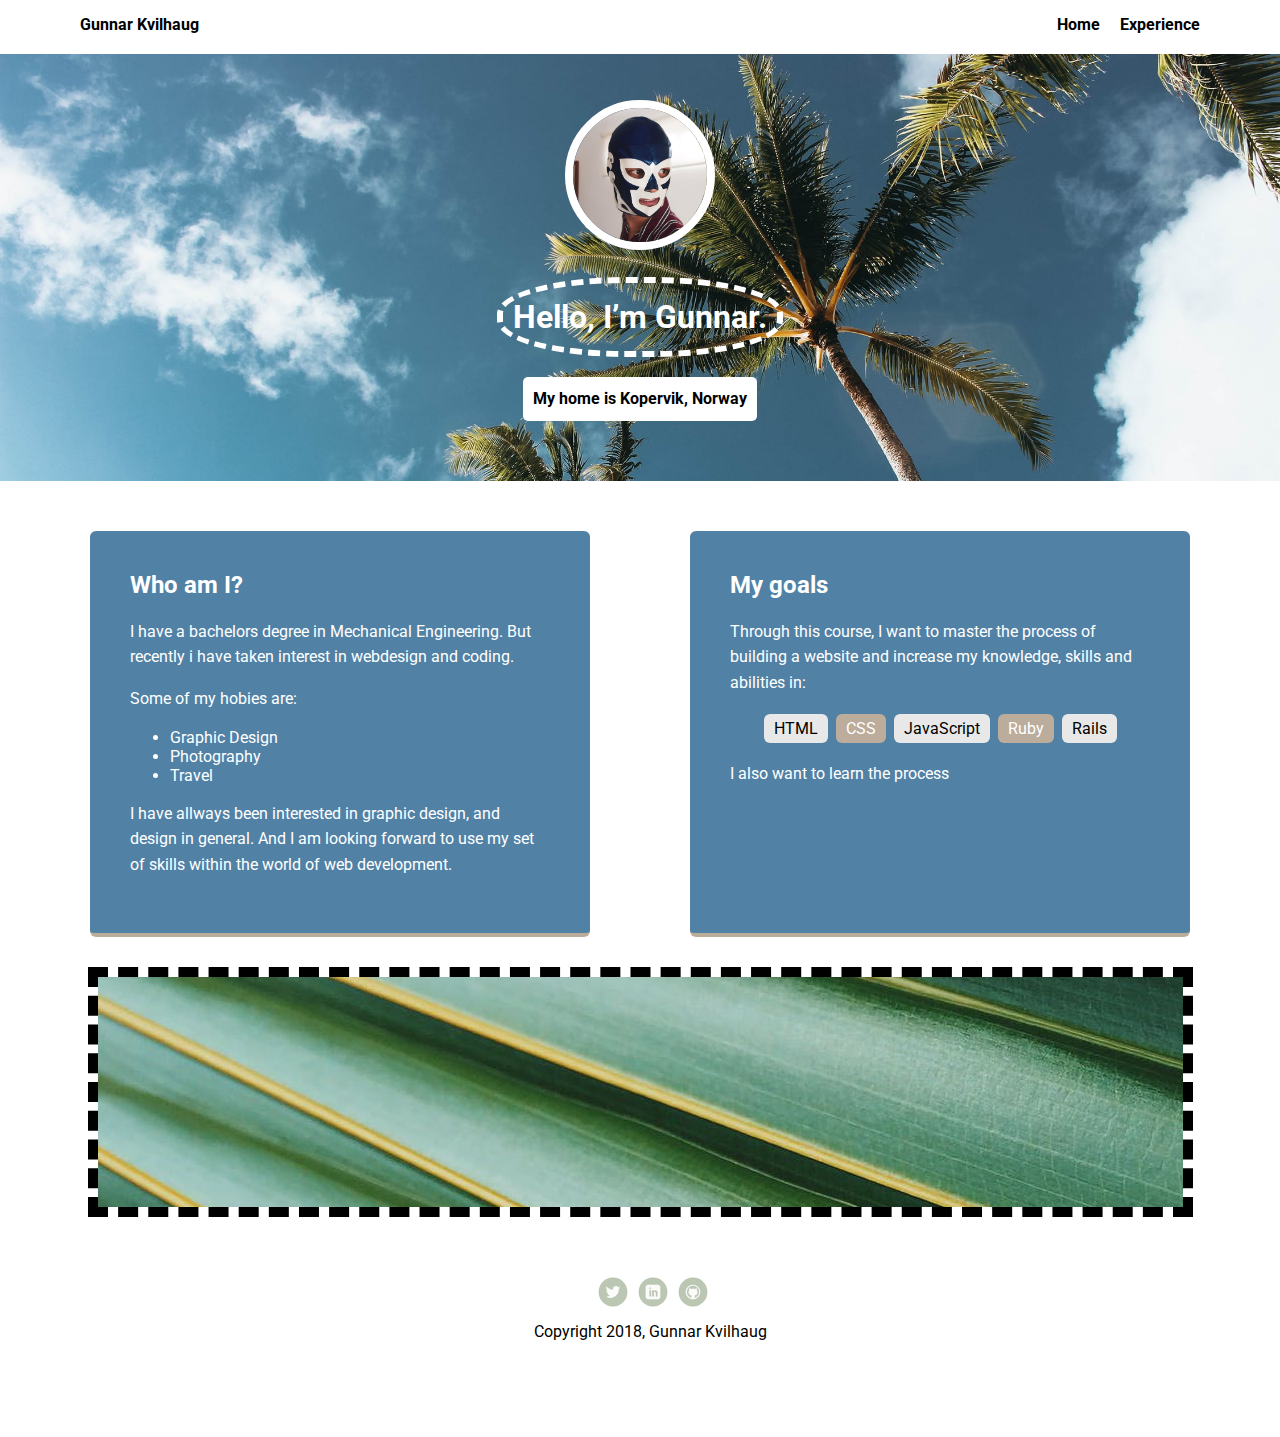
==== index.html @ 3a0937c3 "Initial commit" ====
<!doctype html>
<html lang="en">
<head>
  <meta charset="utf-8">
  <title>Gunnar Kvilhaug's Profile</title>
  <meta name="viewport" content="width=device-width, initial-scale=1.0">
  <link rel="stylesheet" href="styles.css">
  <link href="https://fonts.googleapis.com/css?family=Muli%7CRoboto:400,300,500,700,900" rel="stylesheet"></head>
  <body>

    <div class="main-nav">
        <ul class="nav">
          <li class="name">Gunnar Kvilhaug</li>
          <li><a href="index.html">Home</a></li>
          <li><a href="#">Experience</a></li>
        </ul>
    </div>

    <header>
      <img src="images/gk2.png" alt="Picture of Gunnar" class="profile-image">
      <h1 class="tag name"><div class="namn">Hello, I’m Gunnar.</div></h1>
      <p class="tag location"><b>My home is Kopervik, Norway</b></p>
    </header>

    <main class="flex">
      <div class="card">
        <h2>Who am I?</h2>
        <p>I have a bachelors degree in Mechanical Engineering. But recently i have taken interest in webdesign and coding.</p> 
        <p>Some of my hobies are:</p>
        <ul class="liste">
          <li>Graphic Design</li>
          <li>Photography</li>
          <li>Travel</li>
      </ul>
        <p>I have allways been interested in graphic design, and design in general. And I am looking forward to use my set of skills within the world of web development.</p>
      </div> 

      <div class="card">
        <h2>My goals</h2>
        <p>Through this course, I want to master the process of building a website and increase my knowledge, skills and abilities in:</p>
        <ul class="skills">
          <li>HTML</li>
          <li>CSS</li>
          <li>JavaScript</li>
          <li>Ruby</li>
          <li>Rails</li>
        </ul>
        <p>I also want to learn the process </p>
      </div> 
    </main>
    
    <div class="picture">
        <img src="images/blad.jpeg" alt="Closeup picture of palm">
      </div>

    <footer>
      <ul>
        <li><a href="https://twitter.com/gkvilhaug" class="social twitter">Twitter</a></li>
        <li><a href="https://no.linkedin.com/in/gunnarkvilhaug" class="social linkedin">LinkedIn</a></li>
        <li><a href="https://github.com/gunnarkvilhaug" class="social github">Github</a></li>
      </ul>
      <p class="copyright">Copyright 2018, Gunnar Kvilhaug</p>
    </footer>
  </body>
  </html>
---- styles.css ----
/* Global Layout Set-up */
* { 
  box-sizing: border-box;
}
  
body {
  margin: 0;
  padding: 0;
  text-align: center;
  font-family: 'Roboto', sans-serif;
  color: #222;
  background: white;
}
/* Link Styles */

a {
  text-decoration: none;
  color: black;
}
a:hover {
  color: #ccc;
}

p {color: white;
}

/* Section Styles */

.liste {
color: white;
}

h2 {
  color: #FFF;
}

.main-nav {
  width: 100%;
  background: white;
  min-height: 30px;
  padding: 10px;
  position: fixed;
  text-align: center;
}
.nav {
  display: flex;
  justify-content: space-around;
  font-weight: 700;
  list-style-type: none;
  margin: 0 auto;
  padding: 0;
}

.nav .name {
    display: block;
    margin-right: auto;
    color: black;
}
.nav li {
  padding: 5px 10px 10px 10px;
}
.nav a {
  transition: all .5s;
}
.nav a:hover {
  color: #5A7543;
}

.namn {
border: 6px dashed white;
border-radius: 45%;
padding: 10px;
background: 5182A6;
}

header {
  text-align: center;
  background: url('images/sjo.jpeg') no-repeat top center ;
  background-size: cover;
  overflow: hidden;
  padding-top: 50px;
  padding-bottom: 50px;
}
header {
  line-height: 1.5;
}
header .profile-image {
  margin-top: 50px;
  width: 150px;
  height: 150px;
  border-radius: 50%;
  border: 8px solid white;
  transition: all .5s;
}
header .profile-image:hover {
  transform: scale(1.4) rotate(-13deg);
}
.tag {
 
  color: white;
  padding: 10px;
  border-radius: 5px;
  display: table;
  margin: 10px auto;
} 
.location {
  background-color: white;
  color: black;
}
.card {
  margin: 30px;
  padding: 20px 40px 40px;
  max-width: 500px;
  text-align: left;
  background: #5182A6;
  border-bottom: 4px solid #BCAC9C;
  border-radius: 6px;
  transition: all .5s;

}
.card:hover {
  border-color: #5A7543;
}

ul.skills {
  padding: 0;
  text-align: center;
}

.skills li {
  border-radius: 6px;
  display: inline-block;
  background: #BCAC9C;
  color: white;
  padding: 5px 10px;
  margin: 2px;
}

.skills li:nth-child(odd) {
  background: #E8E8E8;
  color: black;
}

.picture {
  border: black 10px dashed;
  height: 250px;
  overflow: hidden;
  width: 1105px;
  margin: auto;
}

footer {
  width: 100%;
  min-height: 30px;
  padding: 20px 0 40px 20px;
}

footer .copyright {
  top: -8px;
  font-size: .75em;
  color: black;
}

footer ul {
  list-style-type: none;
  margin: 0;
  padding: 0;
}

footer ul li {
  display: inline-block;
}

a.social {
  display: inline-block;
  text-indent: -9999px;
  margin-left: 5px;
  width: 30px;
  height: 30px;
  background-size: 30px 30px;
  opacity: .4;
  transition: all .5s;
}
a.twitter {
  background-image: url(images/twitter.svg);
}
a.linkedin {
  background-image: url(images/linkedin.svg);
}
a.github {
  background-image: url(images/github.svg);
}
a.social:hover {
  opacity: 1;
}
.clearfix {
  clear: both;
}

/* Styles for larger screens */
@media screen and (min-width: 720px) {
  
  .flex {
      display: -ms-flexbox;      /* TWEENER - IE 10 */
      display: flex; 
      max-width: 1200px;
      -ms-flex-pack: distribute;
      justify-content: space-around;
      margin: 0 auto;
  }

  header {
    min-height: 470px;
  }

  .nav {
    max-width: 1200px;
    padding: 0 30px;
  }


  main {
    padding-top: 20px;
  }

  main p {
    line-height: 1.6em;
  }

  footer {
    font-size: 1.3em;
    max-width: 1200px;
    margin: 40px auto;
  }

}
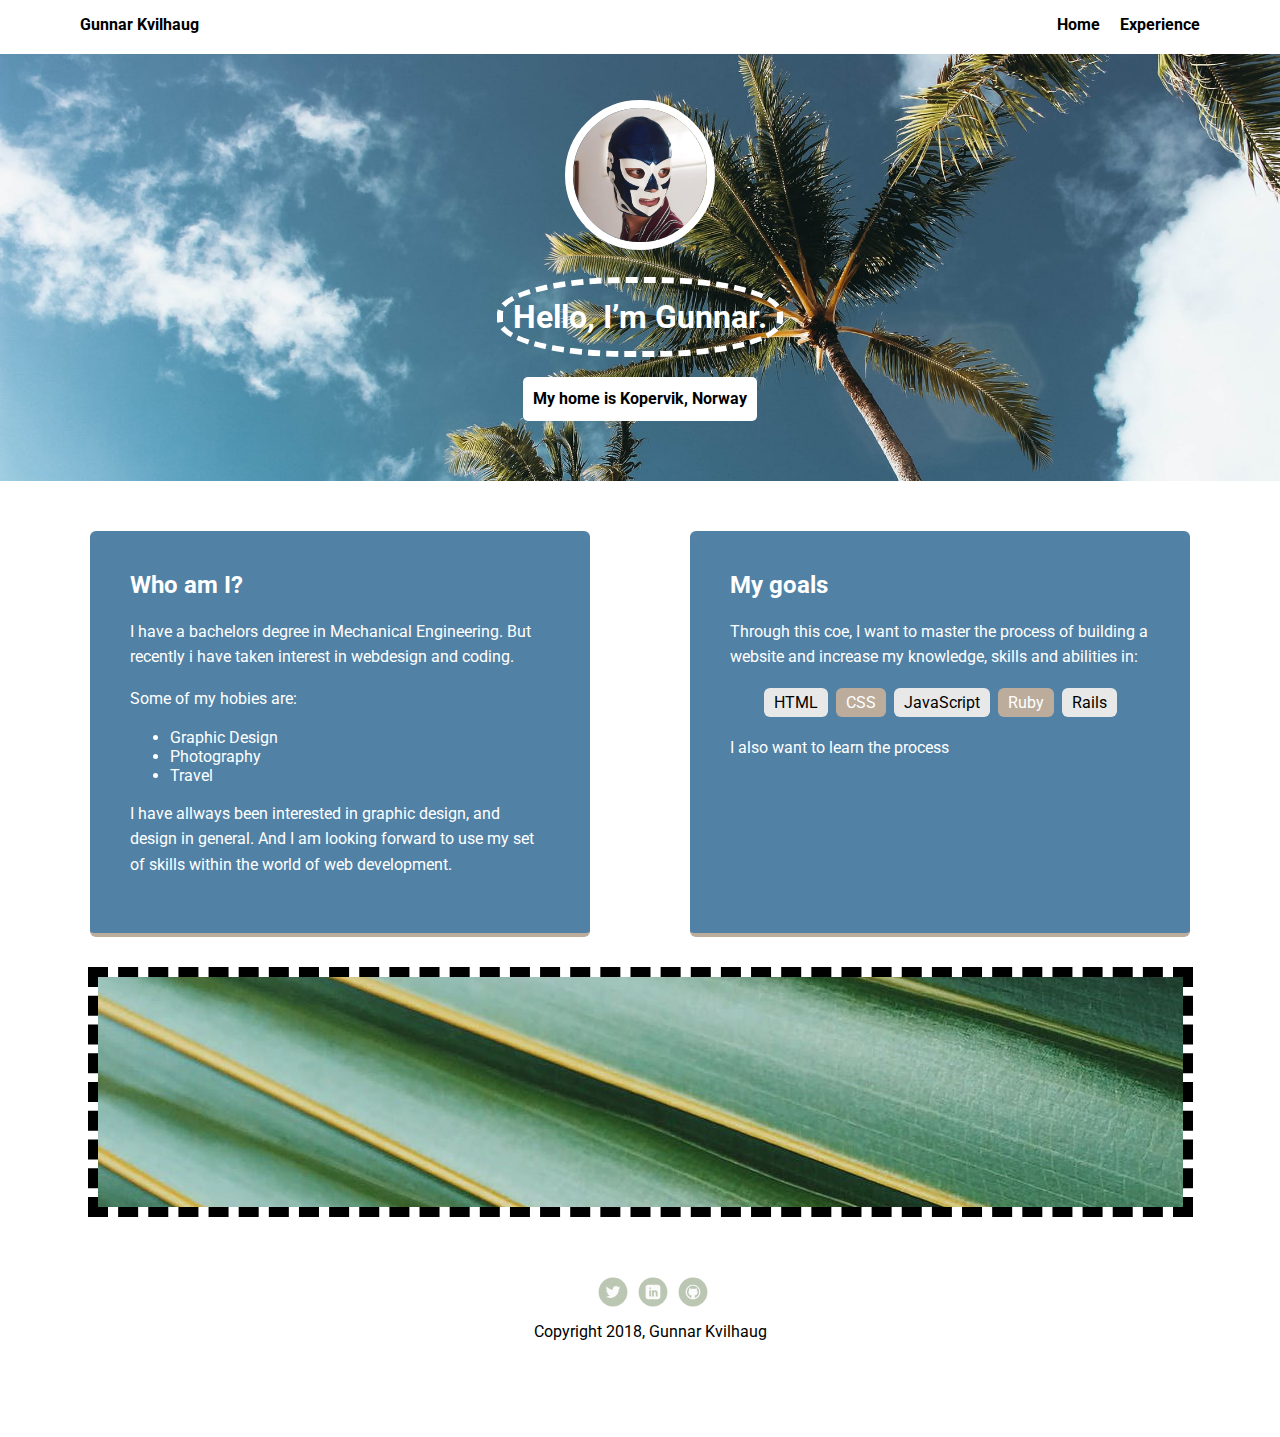
==== commit 5c7d56be: "Update index.html" ====
--- a/index.html
+++ b/index.html
@@ -37,7 +37,7 @@
 
       <div class="card">
         <h2>My goals</h2>
-        <p>Through this course, I want to master the process of building a website and increase my knowledge, skills and abilities in:</p>
+        <p>Through this coe, I want to master the process of building a website and increase my knowledge, skills and abilities in:</p>
         <ul class="skills">
           <li>HTML</li>
           <li>CSS</li>
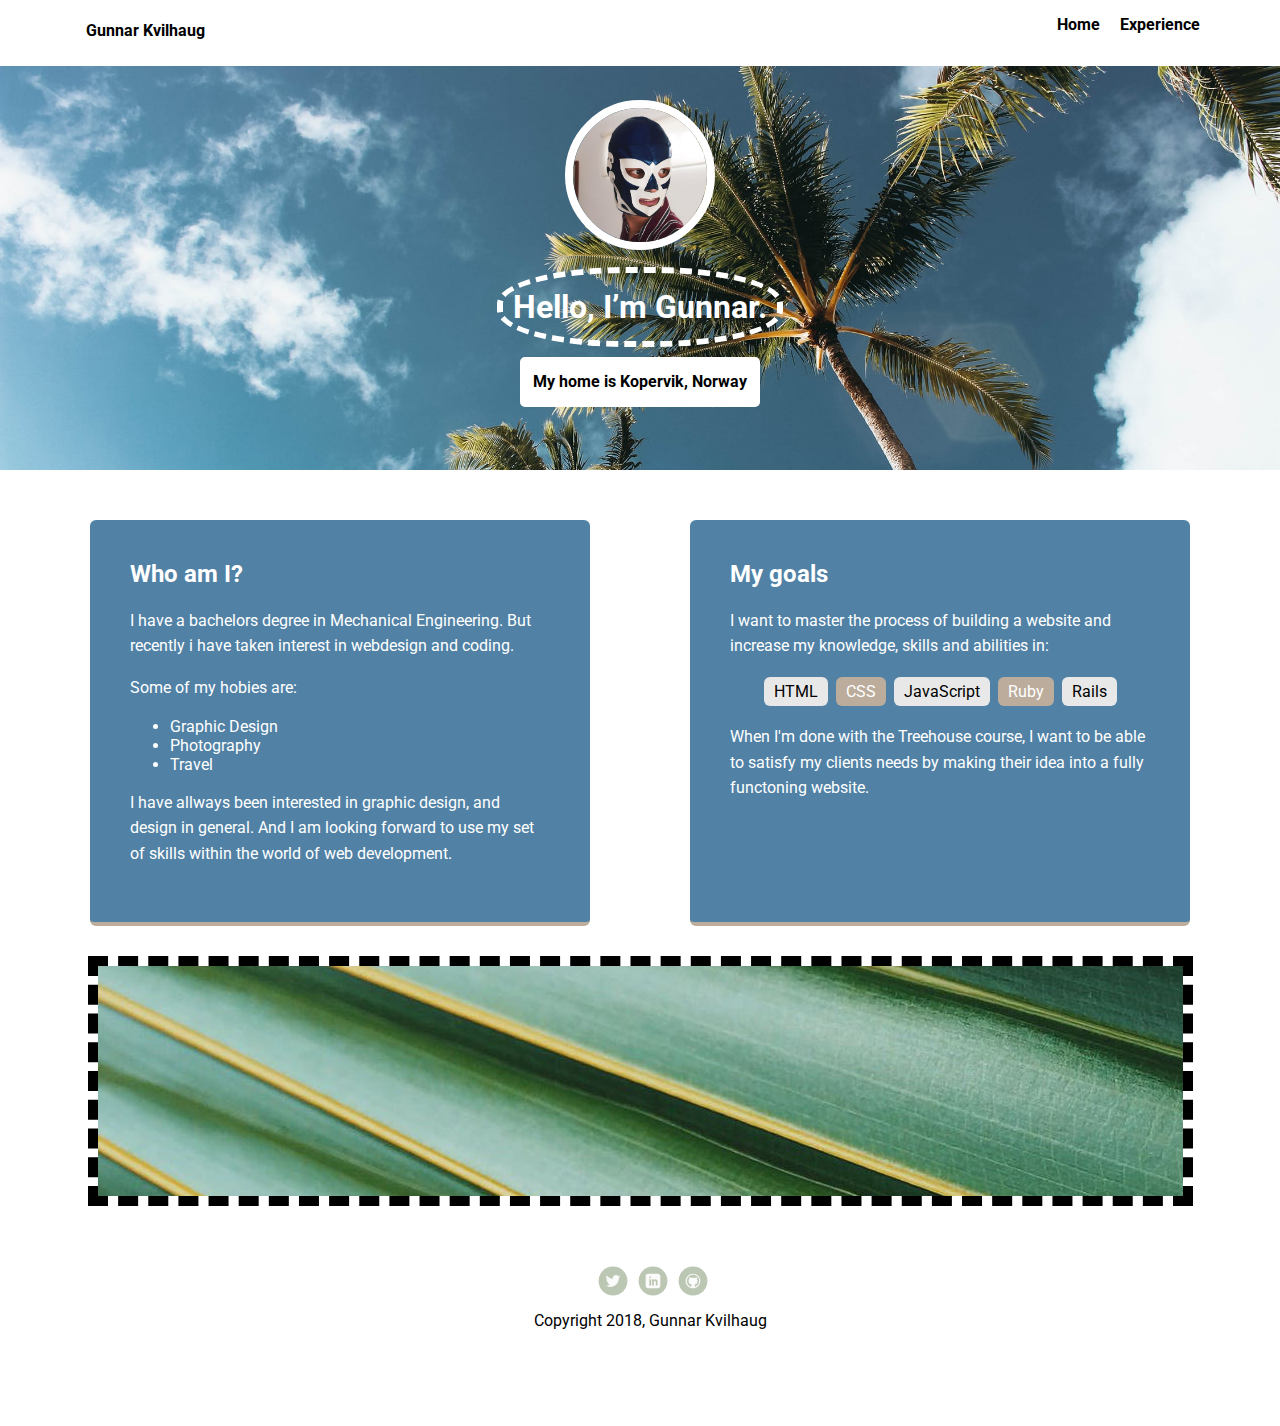
==== commit d143d364: "Last fixes" ====
--- a/index.html
+++ b/index.html
@@ -12,13 +12,13 @@
         <ul class="nav">
           <li class="name">Gunnar Kvilhaug</li>
           <li><a href="index.html">Home</a></li>
-          <li><a href="#">Experience</a></li>
+          <li><a href="Experience.html">Experience</a></li>
         </ul>
     </div>
 
     <header>
       <img src="images/gk2.png" alt="Picture of Gunnar" class="profile-image">
-      <h1 class="tag name"><div class="namn">Hello, I’m Gunnar.</div></h1>
+      <h1 class="tag name">Hello, I’m Gunnar.</h1>
       <p class="tag location"><b>My home is Kopervik, Norway</b></p>
     </header>
 
@@ -37,7 +37,7 @@
 
       <div class="card">
         <h2>My goals</h2>
-        <p>Through this coe, I want to master the process of building a website and increase my knowledge, skills and abilities in:</p>
+        <p>I want to master the process of building a website and increase my knowledge, skills and abilities in:</p>
         <ul class="skills">
           <li>HTML</li>
           <li>CSS</li>
@@ -45,14 +45,13 @@
           <li>Ruby</li>
           <li>Rails</li>
         </ul>
-        <p>I also want to learn the process </p>
+        <p>When I'm done with the Treehouse course, I want to be able to satisfy my clients needs by making their idea into a fully functoning website.</p>
       </div> 
     </main>
-    
+
     <div class="picture">
         <img src="images/blad.jpeg" alt="Closeup picture of palm">
       </div>
-
     <footer>
       <ul>
         <li><a href="https://twitter.com/gkvilhaug" class="social twitter">Twitter</a></li>
--- a/styles.css
+++ b/styles.css
@@ -23,6 +23,7 @@
 
 p {color: white;
 }
+
 
 /* Section Styles */
 
@@ -64,13 +65,6 @@
 }
 .nav a:hover {
   color: #5A7543;
-}
-
-.namn {
-border: 6px dashed white;
-border-radius: 45%;
-padding: 10px;
-background: 5182A6;
 }
 
 header {
@@ -103,9 +97,17 @@
   display: table;
   margin: 10px auto;
 } 
+
+.name {
+  border: 6px dashed white;
+  border-radius: 45%;
+  padding: 10px;
+}
+
 .location {
   background-color: white;
   color: black;
+  border: solid white;
 }
 .card {
   margin: 30px;
@@ -122,6 +124,23 @@
   border-color: #5A7543;
 }
 
+.card2 {
+  margin: 30px;
+  padding: 20px 40px 40px;
+  max-width: 1105px;
+  text-align: left;
+  background: #5182A6;
+  border-bottom: 4px solid #BCAC9C;
+  border-radius: 6px;
+  transition: all .5s;
+
+
+}
+.card2:hover {
+  border-color: #5A7543;
+}
+
+
 ul.skills {
   padding: 0;
   text-align: center;
@@ -147,6 +166,18 @@
   overflow: hidden;
   width: 1105px;
   margin: auto;
+}
+
+.picture2 {
+  border: black 10px dashed;
+  height: 250px;
+  overflow: hidden;
+  width: 1105px;
+  margin: auto;
+}
+
+.picture2 img {
+  transform: translateY(-32%)
 }
 
 footer {
@@ -233,5 +264,4 @@
     margin: 40px auto;
   }
 
-}
-
+}